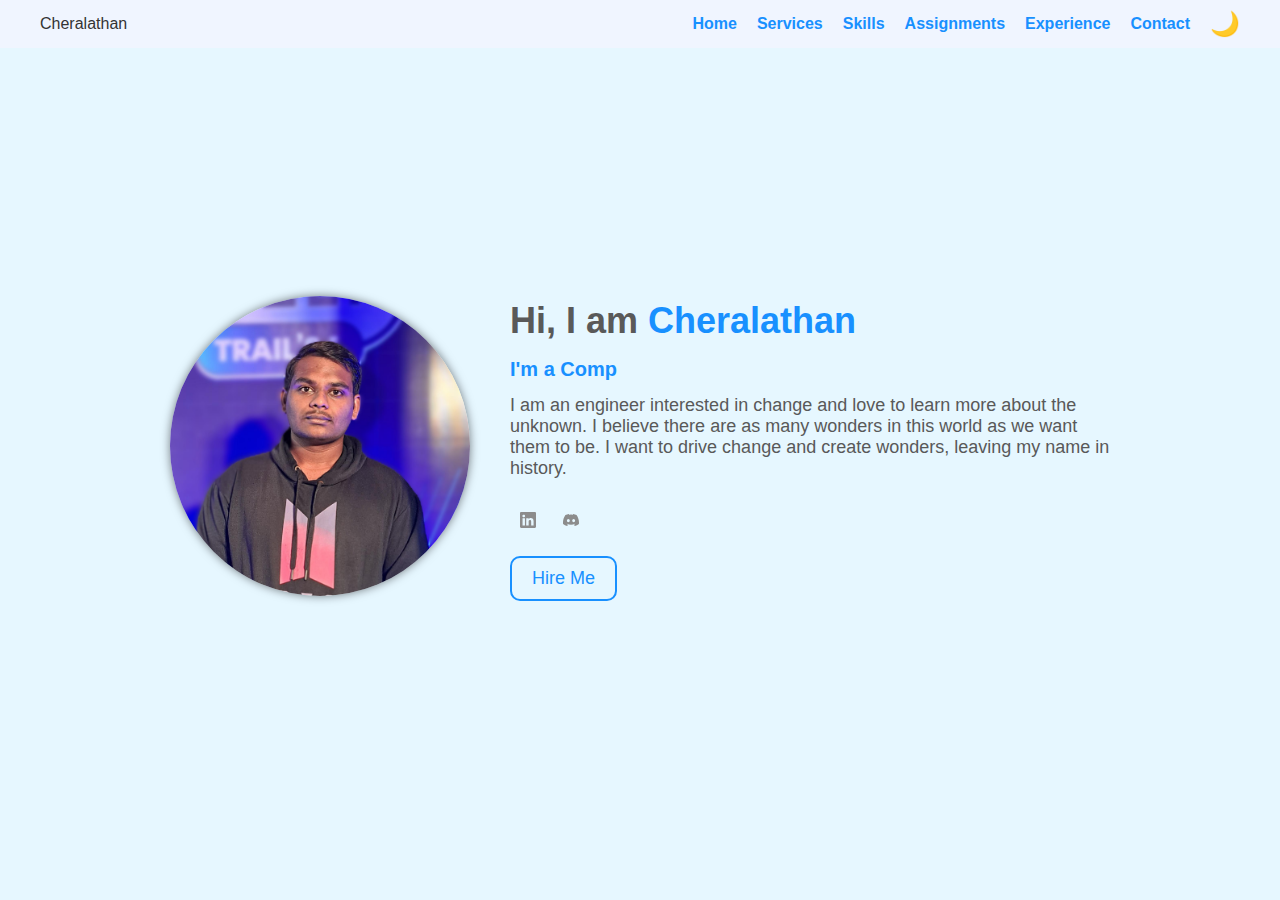
==== index.html @ 23947e1f "Initial commit" ====
<!DOCTYPE html>
<html lang="en">

<head>
    <meta charset="UTF-8">
    <meta name="viewport" content="width=device-width, initial-scale=1.0">
    <link rel="preload" href="https://fonts.googleapis.com/css2?family=Roboto:wght@400;700&display=swap" as="style">
    <link rel="stylesheet" href="./assets/css/styles.css">
    <link rel="stylesheet" href="./assets/css/theme.css">
    <link rel="stylesheet" href="./assets/css/responsive.css">
    <link href="https://cdnjs.cloudflare.com/ajax/libs/font-awesome/6.0.0/css/all.min.css" as="icons">
    <script defer src="./assets/js/script.js"></script>
    <script defer src="./assets/js/navigation.js"></script>
    <script defer src="./assets/js/form-validation.js"></script>
    <title>Portfolio</title>
</head>

<body>
    <header>
        <div class="name">Cheralathan</div>
        <nav>
            <ul>
                <li><a href="#home">Home</a></li>
                <li><a href="#services">Services</a></li>
                <li><a href="#skills">Skills</a></li>
                <li><a href="./assignments.html">Assignments</a></li>
                <li><a href="#experience">Experience</a></li>
                <li><a href="#contact">Contact</a></li>
            </ul>
        </nav>
        <div class="menu-toggle">☰</div>
        <button id="dark-mode-toggle">🌙</button>
    </header>
    <div class="container">
        <section id="home">
            <div id="main">
                <div class="left">
                    <img src="./assets/images/my-photo.jpg" alt="my-photo">
                </div>
                <div class="right">
                    <h1>Hi, I am <span>Cheralathan</span></h1>
                    <h3><span id="typing"></span></h3>
                    <p>I am an engineer interested in change and love to learn more about the unknown. I believe there are as many wonders in this world as we want them to be. I want to drive change and create wonders, leaving my name in history.</p>
                    <div class="social-icons">
                        <a href="https://www.linkedin.com/in/cheralathan-e" target="_blank" rel="noopener noreferrer">
                            <svg xmlns="http://www.w3.org/2000/svg" width="16" height="16" fill="currentColor" class="bi bi-linkedin" viewBox="0 0 16 16">
                                <path d="M0 1.146C0 .513.526 0 1.175 0h13.65C15.474 0 16 .513 16 1.146v13.708c0 .633-.526 1.146-1.175 1.146H1.175C.526 16 0 15.487 0 14.854zm4.943 12.248V6.169H2.542v7.225zm-1.2-8.212c.837 0 1.358-.554 1.358-1.248-.015-.709-.52-1.248-1.342-1.248S2.4 3.226 2.4 3.934c0 .694.521 1.248 1.327 1.248zm4.908 8.212V9.359c0-.216.016-.432.08-.586.173-.431.568-.878 1.232-.878.869 0 1.216.662 1.216 1.634v3.865h2.401V9.25c0-2.22-1.184-3.252-2.764-3.252-1.274 0-1.845.7-2.165 1.193v.025h-.016l.016-.025V6.169h-2.4c.03.678 0 7.225 0 7.225z"/>
                            </svg>
                        </a>
                        <a href="https://discord.com/users/rebel8654" target="_blank" rel="noopener noreferrer">
                            <svg xmlns="http://www.w3.org/2000/svg" width="16" height="16" fill="currentColor" class="bi bi-discord" viewBox="0 0 16 16">
                                <path d="M13.545 2.907a13.2 13.2 0 0 0-3.257-1.011.05.05 0 0 0-.052.025c-.141.25-.297.577-.406.833a12.2 12.2 0 0 0-3.658 0 8 8 0 0 0-.412-.833.05.05 0 0 0-.052-.025c-1.125.194-2.22.534-3.257 1.011a.04.04 0 0 0-.021.018C.356 6.024-.213 9.047.066 12.032q.003.022.021.037a13.3 13.3 0 0 0 3.995 2.02.05.05 0 0 0 .056-.019q.463-.63.818-1.329a.05.05 0 0 0-.01-.059l-.018-.011a9 9 0 0 1-1.248-.595.05.05 0 0 1-.02-.066l.015-.019q.127-.095.248-.195a.05.05 0 0 1 .051-.007c2.619 1.196 5.454 1.196 8.041 0a.05.05 0 0 1 .053.007q.121.1.248.195a.05.05 0 0 1-.004.085 8 8 0 0 1-1.249.594.05.05 0 0 0-.03.03.05.05 0 0 0 .003.041c.24.465.515.909.817 1.329a.05.05 0 0 0 .056.019 13.2 13.2 0 0 0 4.001-2.02.05.05 0 0 0 .021-.037c.334-3.451-.559-6.449-2.366-9.106a.03.03 0 0 0-.02-.019m-8.198 7.307c-.789 0-1.438-.724-1.438-1.612s.637-1.613 1.438-1.613c.807 0 1.45.73 1.438 1.613 0 .888-.637 1.612-1.438 1.612m5.316 0c-.788 0-1.438-.724-1.438-1.612s.637-1.613 1.438-1.613c.807 0 1.451.73 1.438 1.613 0 .888-.631 1.612-1.438 1.612"/>
                            </svg>
                        </a>
                    </div>
                    <button class="hire-me">Hire Me</button>
                </div>
            </div>
        </section>

        <section id="services"></section>
        <section id="skills"></section>
        <section id="experience"></section>

        <section id="contact">
            <div class="contact-container">
                <h2>Contact Me</h2>
                <form class="contact-form" action="https://formspree.io/f/mbldnejy" method="POST">
                    <div class="input-group">
                        <input type="text" placeholder="Your Name" required>
                    </div>
                    <div class="input-group">
                        <input type="email" placeholder="Your Email" required>
                    </div>
                    <div class="input-group">
                        <textarea placeholder="Your Message" required></textarea>
                    </div>
                    <button id="contact-btn" type="submit">Send Message</button>
                </form>
            </div>
        </section>
    </div>

</body>

</html>
---- assets/css/styles.css ----
/* style.css - General Layout and Structure */

/* General Styles */
* {
    margin: 0;
    padding: 0;
    box-sizing: border-box;
    font-family: 'Roboto', sans-serif;
}

body {
    justify-content: center;
    margin: auto;
    transition: background 0.3s, color 0.3s;
}

html,
body {
    margin: 0;
    padding: 0;
    height: 100vh;
    overflow: hidden;
}

/* Header */
header {
    display: flex;
    justify-content: space-between;
    align-items: center;
    padding: 10px 40px;
    position: fixed;
    width: 100%;
    top: 0;
    left: 0;
    z-index: 1000;
}

/* Sections */
.container {
    height: 100vh;
    overflow-y: scroll;
    scroll-snap-type: y mandatory;
    scroll-behavior: smooth;
}

section {
    height: 100vh;
    display: flex;
    align-items: center;
    justify-content: center;
    font-size: 2rem;
    scroll-snap-align: start;
}

/* Navigation */
nav {
    flex: 1;
    display: flex;
    justify-content: flex-end;
}

nav ul {
    list-style: none;
    display: flex;
    gap: 20px;
    margin: 0;
    padding: 0;
}

nav ul li a {
    text-decoration: none;
    font-weight: bold;
}

.drop-down {
    position: relative;
}

.dropdown-menu {
    display: none;
    position: absolute;
    background: #444;
    min-width: 150px;
    top: 100%;
    left: 0;
}

.dropdown-menu a {
    display: block;
    width: 100%; /* Make the link fill the entire row */
    padding: 10px;
    text-decoration: none;
    color: inherit;
}

.dropdown:hover .dropdown-menu {
    display: block;
}

/* Mobile Menu */
.menu-toggle {
    font-size: 2em;
    cursor: pointer;
    display: none;
}

/* Dark Mode Toggle */
#dark-mode-toggle {
margin-left: 20px;
font-size: 1.5em;
background: none;
border: none;
cursor: pointer;
}

/* Container */
#main {
margin: auto;
display: flex;
align-items: center;
justify-content: center;
padding: 80px 20px;
}

/* Left Section */
.left img {
    width: 300px;
    height: 300px;
    border-radius: 50%;
    object-fit: cover;
    box-shadow: 0 0 10px rgba(0, 0, 0, 0.5);
}

/* Right Section */
.right {
    margin-left: 40px;
    max-width: 600px;
}

.right h1 {
    font-size: 36px;
    margin: 0;
}

#typing {
font-weight: bold;
font-size: 20px;
}

.right p {
    font-size: 18px;
    margin: 10px 0;
}

/* Social Icons */
.social-icons {
    margin-top: 20px;
}

.social-icons a {
    margin: 0 10px;
    font-size: 24px;
    text-decoration: none;
}

/* Hire Me Button */
.hire-me {
    margin-top: 20px;
    padding: 10px 20px;
    border: 2px solid;
    border-radius: 10px;
    font-size: 18px;
    cursor: pointer;
    display: inline-block;
}

/* Assignments Grid */
#assignments {
display: grid;
grid-template-columns: repeat(4, 1fr);
grid-template-rows: repeat(2, 1fr);
gap: 20px;
padding: 40px;
width: 100vw;
height: 100vh;
margin: 0;
align-items: center;
justify-content: center;
}

.assignment {
    background: white;
    padding: 40px;
    text-align: center;
    font-size: 24px;
    font-weight: bold;
    border-radius: 16px;
    box-shadow: 0px 6px 15px rgba(0, 0, 0, 0.2);
    transition: transform 0.3s ease, box-shadow 0.3s ease;
    cursor: pointer;
    display: flex;
    justify-content: center;
    align-items: center;
    min-height: 200px;
}

.assignment:hover {
    transform: translateY(-10px);
    box-shadow: 0px 8px 20px rgba(0, 0, 0, 0.3);
}

/* Contact Form Container */
.contact-container {
    background: #ffffff;
    padding: 30px;
    border-radius: 12px;
    box-shadow: 0px 10px 30px rgba(0, 0, 0, 0.1);
    max-width: 400px;
    width: 100%;
    text-align: center;
}

.contact-container h2 {
    margin-bottom: 15px;
    font-size: 24px;
    color: #333;
}

/* Form Styling */
.contact-form {
    display: flex;
    flex-direction: column;
    gap: 15px;
}

.input-group {
    position: relative;
}

.input-group input,
.input-group textarea {
    width: 100%;
    padding: 12px;
    border: 2px solid #ddd;
    border-radius: 8px;
    outline: none;
    font-size: 16px;
    transition: 0.3s;
}

.input-group textarea {
    resize: none;
    height: 100px;
}

/* Submit Button */
#contact-btn {
border: none;
padding: 12px;
border-radius: 8px;
font-size: 18px;
cursor: pointer;
transition: 0.3s;
}

/* Assignment Content (assignments.html) */
.assignment-content {
    text-align: center;
    padding: 20px;
}

.assignment-content h2 {
    font-size: 2em;
    margin-bottom: 10px;
}

.assignment-content p {
    font-size: 1.1em;
    line-height: 1.6;
}

/* Assignments Grid (assignments.html) */
#subject-grid-wrapper {
height: 100vh;
display: flex;
align-items: center;
justify-content: center;
}

#subject-grid {
display: grid;
grid-template-columns: repeat(4, 1fr);
grid-template-rows: repeat(2, 1fr);
gap: 20px;
padding: 20px;
width: 100%;
max-width: 1200px;
margin: 20px auto;
max-height: 80vh;
}

.subject {
    background: white;
    padding: 20px;
    text-align: center;
    font-size: 1.5em;
    font-weight: bold;
    border-radius: 8px;
    box-shadow: 0px 4px 10px rgba(0, 0, 0, 0.1);
    transition: transform 0.3s ease, box-shadow 0.3s ease;
    cursor: pointer;
}

#subject-grid-wrapper {
height: 100vh;
display: flex;
align-items: center;
justify-content: center;
padding: 20px; /* Add padding for smaller screens */
box-sizing: border-box; /* Include padding in height calculation */
}

#subject-grid {
display: grid;
grid-template-columns: repeat(4, 1fr);
grid-template-rows: repeat(2, 1fr);
gap: 20px;
width: 100%;
max-width: 1200px;
max-height: 80vh;
box-sizing: border-box; /* Include padding in width calculation */
}

.subject:hover {
    transform: translateY(-5px);
    box-shadow: 0px 6px 15px rgba(0, 0, 0, 0.2);
}

.subject-link {
    text-decoration: none; /* Remove underline from links */
    color: inherit; /* Inherit text color from parent */
}

/* Assignments container */
.assignments-container {
    height: 100vh;
    overflow-y: scroll;
    scroll-snap-type: y mandatory;
    scroll-behavior: smooth;
}

/* section styles for assignments.html */
.assignments-container section {
    height: 100vh;
    display: flex;
    align-items: center;
    justify-content: center;
    font-size: 2rem;
    scroll-snap-align: start;
}
---- assets/css/theme.css ----
/* theme.css - Modern and Elegant Blue Theme (Light and Dark) */

/* 🚀 Prevent Flash Before Theme Loads */
html {
    visibility: hidden;
    opacity: 0;
    transition: none;
}

/* ✅ Reveal Content After Theme is Applied */
html.loaded {
    visibility: visible;
    opacity: 1;
    transition: opacity 0.3s ease-in-out;
}

/* 🎨 Light Mode (Modern Elegant Blue) */
body {
    background: #e6f7ff;
    color: #333;
}

header {
    background-color: #f0f5ff;
}

nav ul li a {
    color: #1890ff;
}

nav ul li a:hover {
    color: #096dd9;
}

.right h1 {
    color: #595959;
}

.right h1 span, #typing {
    color: #1890ff;
}

.right p {
    color: #595959;
}

.social-icons a {
    color: #8c8c8c;
}

.social-icons a:hover {
    color: #1890ff;
}

.hire-me {
    background-color: transparent;
    color: #1890ff;
    border: 2px solid #1890ff;
}

.hire-me:hover {
    background-color: #096dd9; /* Darker blue background on hover */
    color: white;
    border-color: #096dd9; /* Darker border on hover */
}

#contact-btn {
background: #1890ff;
color: white;
}

#contact-btn:hover {
background: #096dd9;
}

/* 🌙 Dark Mode (Modern Elegant Blue) */
body.dark-mode {
    background: #191928;
    color: #d9e3ea;
}

/* 🔹 Dark Mode Header & Navigation */
body.dark-mode header {
    background: #141421;
    color: #d9e3ea;
}

body.dark-mode nav ul li a {
    color: #40a9ff;
}

body.dark-mode nav ul li a:hover {
    color: #1d39c4;
}

body.dark-mode .dropdown-menu {
    background: #1f1f33; /* Dark background for dropdown */
}

body.dark-mode .hire-me:hover {
    background-color: #1d39c4; /* Darker blue background on hover */
    color: white;
    border-color: #1d39c4; /* Darker border on hover */
}

/* 🎨 Dark Mode Buttons */
body.dark-mode .button,
body.dark-mode #contact-btn {
    background: #40a9ff;
    color: #141421;
}

body.dark-mode .button:hover,
body.dark-mode #contact-btn:hover {
    background: #1d39c4;
}

/* 📌 Dark Mode Assignments */
body.dark-mode .assignment {
    background: #141421;
    color: #a3b7c2;
    box-shadow: 0px 4px 10px rgba(64, 169, 255, 0.1);
}

body.dark-mode .assignment:hover {
    background: #1f1f33;
    box-shadow: 0px 6px 15px rgba(64, 169, 255, 0.2);
}

/* 📝 Dark Mode Contact Form */
body.dark-mode .contact-container {
    background: #141421;
    color: #d9e3ea;
    box-shadow: 0px 10px 30px rgba(64, 169, 255, 0.1);
}

body.dark-mode .input-group input,
body.dark-mode .input-group textarea {
    background: #1f1f33;
    color: #d9e3ea;
    border: 2px solid #404059;
}

body.dark-mode .input-group input:focus,
body.dark-mode .input-group textarea:focus {
    border-color: #40a9ff;
    box-shadow: 0px 4px 10px rgba(64, 169, 255, 0.2);
}

/* Dark mode assignment content */
body.dark-mode .assignment-content {
    color: #d9e3ea;
}

/* Dark mode contact form place holder text color */
body.dark-mode .input-group input::placeholder,
body.dark-mode .input-group textarea::placeholder{
    color: #a3b7c2;
}

/* Dark mode Subject Grid */
body.dark-mode .subject {
    background-color: #1f1f33;
    color: #d9e3ea;
    box-shadow: 0px 4px 10px rgba(64, 169, 255, 0.2);
}

body.dark-mode .subject:hover {
    background-color: #141421;
    box-shadow: 0px 6px 15px rgba(64, 169, 255, 0.3);
}

/* Assignments Page Sections */
.assignments-container section {
    background-color: inherit; /* Inherit background from body */
}

/* Dark Mode Assignments Page Sections */
body.dark-mode .assignments-container section {
    background-color: inherit; /* Inherit background from body */
}
---- assets/css/responsive.css ----
/* responsive.css - Media Queries for Responsiveness */

@media (max-width: 768px) {
    nav ul {
        display: none;
        flex-direction: column;
        position: absolute;
        top: 60px;
        right: 0;
        width: 100%;
        background-color: #f0f5ff; /* Updated mobile menu background */
        text-align: right;
        padding: 10px 20px;
    }

    nav ul.active {
        display: flex;
    }

    .menu-toggle {
        display: block;
    }

    #main {
    flex-direction: column; /* Stack left and right sections vertically */
    align-items: center; /* Center items */
    }

    .right {
        margin-left: 0; /* Remove left margin */
        margin-top: 20px; /* Add space between photo and content */
    }

    #assignments {
    grid-template-columns: repeat(2, 1fr);
    grid-template-rows: auto;
    gap: 15px;
    padding: 20px;
    height: auto;
    }

    /* Adjust assignments.html layout for smaller screens */
    .container {
        height: auto; /* Allow container to grow with content */
        overflow-y: auto; /* Enable scrolling if content overflows */
    }

    section {
        height: auto; /* Allow sections to grow with content */
        padding: 20px; /* Add padding for better spacing */
        flex-direction: column; /* Stack content vertically */
        align-items: stretch; /* Stretch content to fill width */
    }

    .assignment-content {
        text-align: left; /* Align text left on smaller screens */
    }

    #subject-grid {
    grid-template-columns: repeat(2, 1fr);
    }
}

@media (max-width: 480px) {
    #assignments {
    grid-template-columns: repeat(1, 1fr);
    height: auto;
    }

    #subject-grid {
    grid-template-columns: 1fr;
    }
}
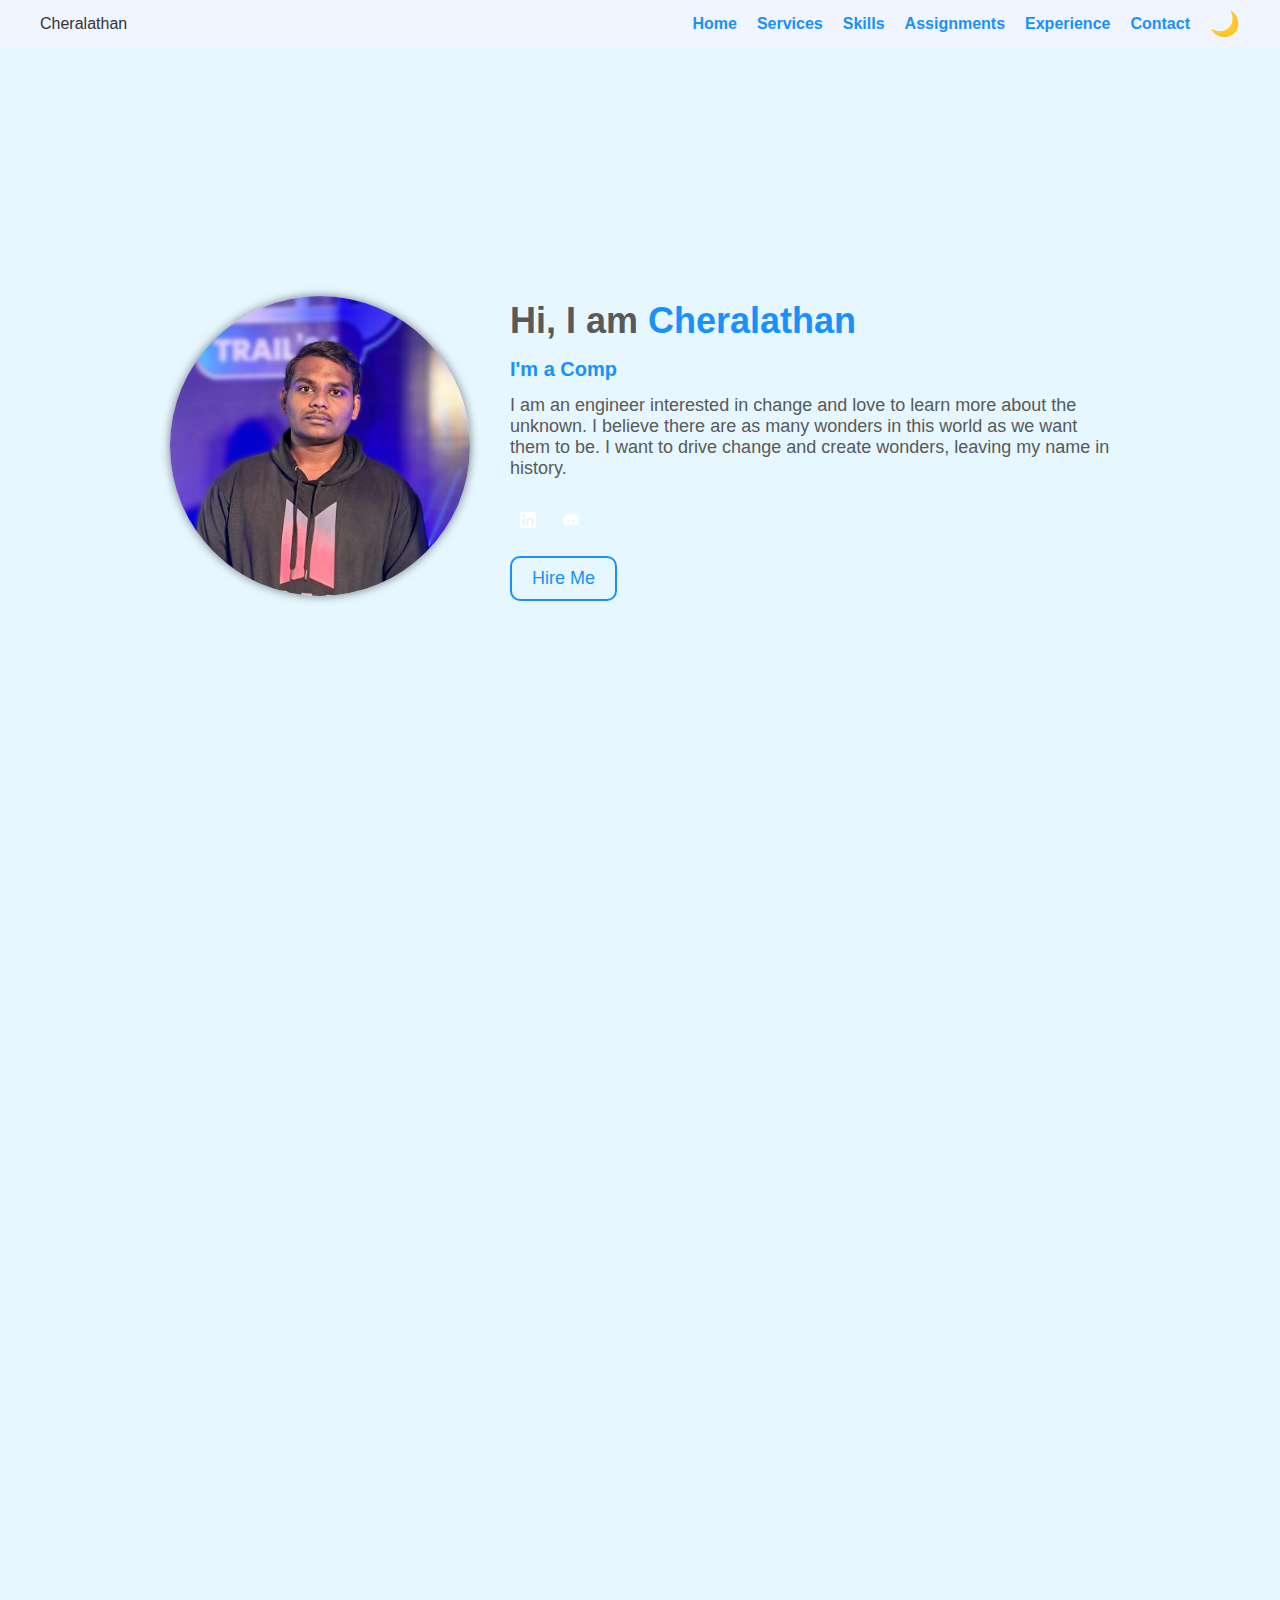
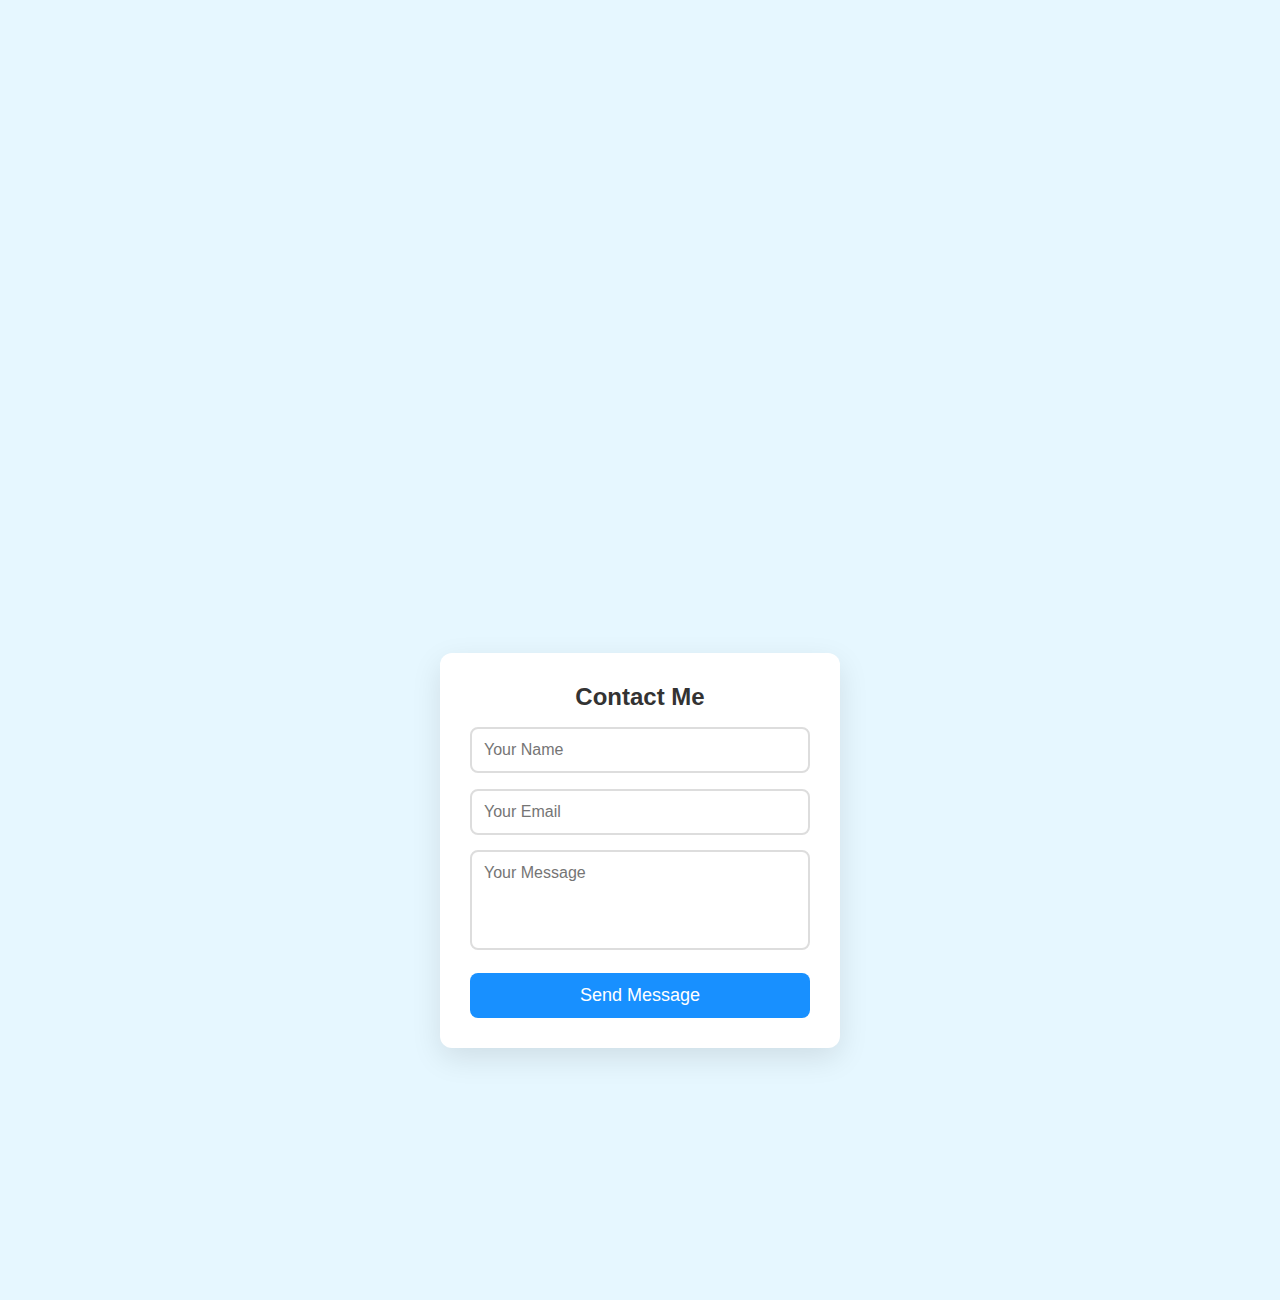
==== commit 2074d9f4: "minor fix - bact to top button" ====
--- a/index.html
+++ b/index.html
@@ -31,56 +31,79 @@
         <div class="menu-toggle">☰</div>
         <button id="dark-mode-toggle">🌙</button>
     </header>
-    <div class="container">
-        <section id="home">
-            <div id="main">
-                <div class="left">
-                    <img src="./assets/images/my-photo.jpg" alt="my-photo">
+
+    <div class="container assignments-container">
+        <a id="top"></a> <!-- prevents autoscroll to first fragment identifier -->
+        <div class="container">
+            <section id="home">
+                <div id="main">
+                    <div class="left">
+                        <img src="./assets/images/my-photo.jpg" alt="my-photo">
+                    </div>
+                    <div class="right">
+                        <h1>Hi, I am <span>Cheralathan</span></h1>
+                        <h3><span id="typing"></span></h3>
+                        <p>I am an engineer interested in change and love to learn more about the unknown. I believe
+                            there are as many wonders in this world as we want them to be. I want to drive change and
+                            create wonders, leaving my name in history.</p>
+                        <div class="social-icons">
+                            <a href="https://www.linkedin.com/in/cheralathan-e" target="_blank"
+                                rel="noopener noreferrer">
+                                <svg xmlns="http://www.w3.org/2000/svg" width="16" height="16" fill="currentColor"
+                                    class="bi bi-linkedin" viewBox="0 0 16 16">
+                                    <path
+                                        d="M0 1.146C0 .513.526 0 1.175 0h13.65C15.474 0 16 .513 16 1.146v13.708c0 .633-.526 1.146-1.175 1.146H1.175C.526 16 0 15.487 0 14.854zm4.943 12.248V6.169H2.542v7.225zm-1.2-8.212c.837 0 1.358-.554 1.358-1.248-.015-.709-.52-1.248-1.342-1.248S2.4 3.226 2.4 3.934c0 .694.521 1.248 1.327 1.248zm4.908 8.212V9.359c0-.216.016-.432.08-.586.173-.431.568-.878 1.232-.878.869 0 1.216.662 1.216 1.634v3.865h2.401V9.25c0-2.22-1.184-3.252-2.764-3.252-1.274 0-1.845.7-2.165 1.193v.025h-.016l.016-.025V6.169h-2.4c.03.678 0 7.225 0 7.225z" />
+                                </svg>
+                            </a>
+                            <a href="https://discord.com/users/rebel8654" target="_blank" rel="noopener noreferrer">
+                                <svg xmlns="http://www.w3.org/2000/svg" width="16" height="16" fill="currentColor"
+                                    class="bi bi-discord" viewBox="0 0 16 16">
+                                    <path
+                                        d="M13.545 2.907a13.2 13.2 0 0 0-3.257-1.011.05.05 0 0 0-.052.025c-.141.25-.297.577-.406.833a12.2 12.2 0 0 0-3.658 0 8 8 0 0 0-.412-.833.05.05 0 0 0-.052-.025c-1.125.194-2.22.534-3.257 1.011a.04.04 0 0 0-.021.018C.356 6.024-.213 9.047.066 12.032q.003.022.021.037a13.3 13.3 0 0 0 3.995 2.02.05.05 0 0 0 .056-.019q.463-.63.818-1.329a.05.05 0 0 0-.01-.059l-.018-.011a9 9 0 0 1-1.248-.595.05.05 0 0 1-.02-.066l.015-.019q.127-.095.248-.195a.05.05 0 0 1 .051-.007c2.619 1.196 5.454 1.196 8.041 0a.05.05 0 0 1 .053.007q.121.1.248.195a.05.05 0 0 1-.004.085 8 8 0 0 1-1.249.594.05.05 0 0 0-.03.03.05.05 0 0 0 .003.041c.24.465.515.909.817 1.329a.05.05 0 0 0 .056.019 13.2 13.2 0 0 0 4.001-2.02.05.05 0 0 0 .021-.037c.334-3.451-.559-6.449-2.366-9.106a.03.03 0 0 0-.02-.019m-8.198 7.307c-.789 0-1.438-.724-1.438-1.612s.637-1.613 1.438-1.613c.807 0 1.45.73 1.438 1.613 0 .888-.637 1.612-1.438 1.612m5.316 0c-.788 0-1.438-.724-1.438-1.612s.637-1.613 1.438-1.613c.807 0 1.451.73 1.438 1.613 0 .888-.631 1.612-1.438 1.612" />
+                                </svg>
+                            </a>
+                        </div>
+                        <button class="hire-me">Hire Me</button>
+                    </div>
                 </div>
-                <div class="right">
-                    <h1>Hi, I am <span>Cheralathan</span></h1>
-                    <h3><span id="typing"></span></h3>
-                    <p>I am an engineer interested in change and love to learn more about the unknown. I believe there are as many wonders in this world as we want them to be. I want to drive change and create wonders, leaving my name in history.</p>
-                    <div class="social-icons">
-                        <a href="https://www.linkedin.com/in/cheralathan-e" target="_blank" rel="noopener noreferrer">
-                            <svg xmlns="http://www.w3.org/2000/svg" width="16" height="16" fill="currentColor" class="bi bi-linkedin" viewBox="0 0 16 16">
-                                <path d="M0 1.146C0 .513.526 0 1.175 0h13.65C15.474 0 16 .513 16 1.146v13.708c0 .633-.526 1.146-1.175 1.146H1.175C.526 16 0 15.487 0 14.854zm4.943 12.248V6.169H2.542v7.225zm-1.2-8.212c.837 0 1.358-.554 1.358-1.248-.015-.709-.52-1.248-1.342-1.248S2.4 3.226 2.4 3.934c0 .694.521 1.248 1.327 1.248zm4.908 8.212V9.359c0-.216.016-.432.08-.586.173-.431.568-.878 1.232-.878.869 0 1.216.662 1.216 1.634v3.865h2.401V9.25c0-2.22-1.184-3.252-2.764-3.252-1.274 0-1.845.7-2.165 1.193v.025h-.016l.016-.025V6.169h-2.4c.03.678 0 7.225 0 7.225z"/>
-                            </svg>
-                        </a>
-                        <a href="https://discord.com/users/rebel8654" target="_blank" rel="noopener noreferrer">
-                            <svg xmlns="http://www.w3.org/2000/svg" width="16" height="16" fill="currentColor" class="bi bi-discord" viewBox="0 0 16 16">
-                                <path d="M13.545 2.907a13.2 13.2 0 0 0-3.257-1.011.05.05 0 0 0-.052.025c-.141.25-.297.577-.406.833a12.2 12.2 0 0 0-3.658 0 8 8 0 0 0-.412-.833.05.05 0 0 0-.052-.025c-1.125.194-2.22.534-3.257 1.011a.04.04 0 0 0-.021.018C.356 6.024-.213 9.047.066 12.032q.003.022.021.037a13.3 13.3 0 0 0 3.995 2.02.05.05 0 0 0 .056-.019q.463-.63.818-1.329a.05.05 0 0 0-.01-.059l-.018-.011a9 9 0 0 1-1.248-.595.05.05 0 0 1-.02-.066l.015-.019q.127-.095.248-.195a.05.05 0 0 1 .051-.007c2.619 1.196 5.454 1.196 8.041 0a.05.05 0 0 1 .053.007q.121.1.248.195a.05.05 0 0 1-.004.085 8 8 0 0 1-1.249.594.05.05 0 0 0-.03.03.05.05 0 0 0 .003.041c.24.465.515.909.817 1.329a.05.05 0 0 0 .056.019 13.2 13.2 0 0 0 4.001-2.02.05.05 0 0 0 .021-.037c.334-3.451-.559-6.449-2.366-9.106a.03.03 0 0 0-.02-.019m-8.198 7.307c-.789 0-1.438-.724-1.438-1.612s.637-1.613 1.438-1.613c.807 0 1.45.73 1.438 1.613 0 .888-.637 1.612-1.438 1.612m5.316 0c-.788 0-1.438-.724-1.438-1.612s.637-1.613 1.438-1.613c.807 0 1.451.73 1.438 1.613 0 .888-.631 1.612-1.438 1.612"/>
-                            </svg>
-                        </a>
-                    </div>
-                    <button class="hire-me">Hire Me</button>
+            </section>
+
+            <section id="services"></section>
+            <section id="skills"></section>
+            <section id="experience"></section>
+
+            <section id="contact">
+                <div class="contact-container">
+                    <h2>Contact Me</h2>
+                    <form class="contact-form" action="https://formspree.io/f/mbldnejy" method="POST">
+                        <div class="input-group">
+                            <input type="text" placeholder="Your Name" required>
+                        </div>
+                        <div class="input-group">
+                            <input type="email" placeholder="Your Email" required>
+                        </div>
+                        <div class="input-group">
+                            <textarea placeholder="Your Message" required></textarea>
+                        </div>
+                        <button id="contact-btn" type="submit">Send Message</button>
+                    </form>
                 </div>
-            </div>
-        </section>
+            </section>
+        </div>
+    </div>
 
-        <section id="services"></section>
-        <section id="skills"></section>
-        <section id="experience"></section>
-
-        <section id="contact">
-            <div class="contact-container">
-                <h2>Contact Me</h2>
-                <form class="contact-form" action="https://formspree.io/f/mbldnejy" method="POST">
-                    <div class="input-group">
-                        <input type="text" placeholder="Your Name" required>
-                    </div>
-                    <div class="input-group">
-                        <input type="email" placeholder="Your Email" required>
-                    </div>
-                    <div class="input-group">
-                        <textarea placeholder="Your Message" required></textarea>
-                    </div>
-                    <button id="contact-btn" type="submit">Send Message</button>
-                </form>
-            </div>
-        </section>
-    </div>
+    <button id="backToTopButton">
+        <svg xmlns="http://www.w3.org/2000/svg" height="1em" viewBox="0 0 512 512">
+            <style>
+                svg {
+                    fill: #ffffff
+                }
+            </style>
+            <path
+                d="M233.4 105.4c12.5-12.5 32.8-12.5 45.3 0l192 192c12.5 12.5 12.5 32.8 0 45.3s-32.8 12.5-45.3 0L256 173.3 86.6 342.6c-12.5 12.5-32.8 12.5-45.3 0s-12.5-32.8 0-45.3l192-192z" />
+        </svg>
+    </button>
 
 </body>
 
-</html>
+</html>--- a/assets/css/styles.css
+++ b/assets/css/styles.css
@@ -19,7 +19,6 @@
     margin: 0;
     padding: 0;
     height: 100vh;
-    overflow: hidden;
 }
 
 /* Header */
@@ -38,7 +37,7 @@
 /* Sections */
 .container {
     height: 100vh;
-    overflow-y: scroll;
+    /* overflow-y: scroll; */
     scroll-snap-type: y mandatory;
     scroll-behavior: smooth;
 }
@@ -87,7 +86,7 @@
 
 .dropdown-menu a {
     display: block;
-    width: 100%; /* Make the link fill the entire row */
+    width: 100%;
     padding: 10px;
     text-decoration: none;
     color: inherit;
@@ -106,20 +105,20 @@
 
 /* Dark Mode Toggle */
 #dark-mode-toggle {
-margin-left: 20px;
-font-size: 1.5em;
-background: none;
-border: none;
-cursor: pointer;
+    margin-left: 20px;
+    font-size: 1.5em;
+    background: none;
+    border: none;
+    cursor: pointer;
 }
 
 /* Container */
 #main {
-margin: auto;
-display: flex;
-align-items: center;
-justify-content: center;
-padding: 80px 20px;
+    margin: auto;
+    display: flex;
+    align-items: center;
+    justify-content: center;
+    padding: 80px 20px;
 }
 
 /* Left Section */
@@ -143,8 +142,8 @@
 }
 
 #typing {
-font-weight: bold;
-font-size: 20px;
+    font-weight: bold;
+    font-size: 20px;
 }
 
 .right p {
@@ -176,16 +175,16 @@
 
 /* Assignments Grid */
 #assignments {
-display: grid;
-grid-template-columns: repeat(4, 1fr);
-grid-template-rows: repeat(2, 1fr);
-gap: 20px;
-padding: 40px;
-width: 100vw;
-height: 100vh;
-margin: 0;
-align-items: center;
-justify-content: center;
+    display: grid;
+    grid-template-columns: repeat(4, 1fr);
+    grid-template-rows: repeat(2, 1fr);
+    gap: 20px;
+    padding: 40px;
+    width: 100vw;
+    height: 100vh;
+    margin: 0;
+    align-items: center;
+    justify-content: center;
 }
 
 .assignment {
@@ -255,12 +254,12 @@
 
 /* Submit Button */
 #contact-btn {
-border: none;
-padding: 12px;
-border-radius: 8px;
-font-size: 18px;
-cursor: pointer;
-transition: 0.3s;
+    border: none;
+    padding: 12px;
+    border-radius: 8px;
+    font-size: 18px;
+    cursor: pointer;
+    transition: 0.3s;
 }
 
 /* Assignment Content (assignments.html) */
@@ -281,22 +280,10 @@
 
 /* Assignments Grid (assignments.html) */
 #subject-grid-wrapper {
-height: 100vh;
-display: flex;
-align-items: center;
-justify-content: center;
-}
-
-#subject-grid {
-display: grid;
-grid-template-columns: repeat(4, 1fr);
-grid-template-rows: repeat(2, 1fr);
-gap: 20px;
-padding: 20px;
-width: 100%;
-max-width: 1200px;
-margin: 20px auto;
-max-height: 80vh;
+    height: 100vh;
+    display: flex;
+    align-items: center;
+    justify-content: center;
 }
 
 .subject {
@@ -309,26 +296,10 @@
     box-shadow: 0px 4px 10px rgba(0, 0, 0, 0.1);
     transition: transform 0.3s ease, box-shadow 0.3s ease;
     cursor: pointer;
-}
-
-#subject-grid-wrapper {
-height: 100vh;
-display: flex;
-align-items: center;
-justify-content: center;
-padding: 20px; /* Add padding for smaller screens */
-box-sizing: border-box; /* Include padding in height calculation */
-}
-
-#subject-grid {
-display: grid;
-grid-template-columns: repeat(4, 1fr);
-grid-template-rows: repeat(2, 1fr);
-gap: 20px;
-width: 100%;
-max-width: 1200px;
-max-height: 80vh;
-box-sizing: border-box; /* Include padding in width calculation */
+    min-height: 200px;
+    display: flex;
+    align-items: center;
+    justify-content: center;
 }
 
 .subject:hover {
@@ -336,15 +307,36 @@
     box-shadow: 0px 6px 15px rgba(0, 0, 0, 0.2);
 }
 
+#subject-grid-wrapper {
+    height: 100vh;
+    display: flex;
+    align-items: center;
+    justify-content: center;
+    padding: 20px;
+    box-sizing: border-box;
+}
+
+#subject-grid {
+    display: grid;
+    grid-template-columns: repeat(4, 1fr);
+    grid-template-rows: repeat(2, 1fr);
+    gap: 20px;
+    padding: 20px;
+    width: 100%;
+    max-width: 1200px;
+    margin: 20px auto;
+    max-height: 80vh;
+    box-sizing: border-box;
+}
+
 .subject-link {
-    text-decoration: none; /* Remove underline from links */
-    color: inherit; /* Inherit text color from parent */
+    text-decoration: none;
+    color: inherit;
 }
 
 /* Assignments container */
 .assignments-container {
     height: 100vh;
-    overflow-y: scroll;
     scroll-snap-type: y mandatory;
     scroll-behavior: smooth;
 }
@@ -359,3 +351,25 @@
     scroll-snap-align: start;
 }
 
+#backToTopButton {
+    display: none;
+    position: fixed;
+    bottom: 20px;
+    right: 20px;
+    z-index: 999;
+    border: none;
+    outline: none;
+    background-color: #000;
+    color: white;
+    cursor: pointer;
+    padding: 15px;
+    border-radius: 50%;
+    font-size: 18px;
+    opacity: 0.5;
+    transition: opacity 0.3s;
+}
+
+#backToTopButton:hover {
+    opacity: 1;
+}
+
--- a/assets/css/theme.css
+++ b/assets/css/theme.css
@@ -11,7 +11,7 @@
 html.loaded {
     visibility: visible;
     opacity: 1;
-    transition: opacity 0.3s ease-in-out;
+    transition: opacity 0.3 ease-in-out;
 }
 
 /* 🎨 Light Mode (Modern Elegant Blue) */
--- a/assets/css/responsive.css
+++ b/assets/css/responsive.css
@@ -8,9 +8,13 @@
         top: 60px;
         right: 0;
         width: 100%;
-        background-color: #f0f5ff; /* Updated mobile menu background */
+        background-color: #f0f5ff; /* Mobile menu background */
         text-align: right;
         padding: 10px 20px;
+    }
+
+    body.dark-mode nav ul {
+        background-color: #141421; /* Dark mode header background */
     }
 
     nav ul.active {
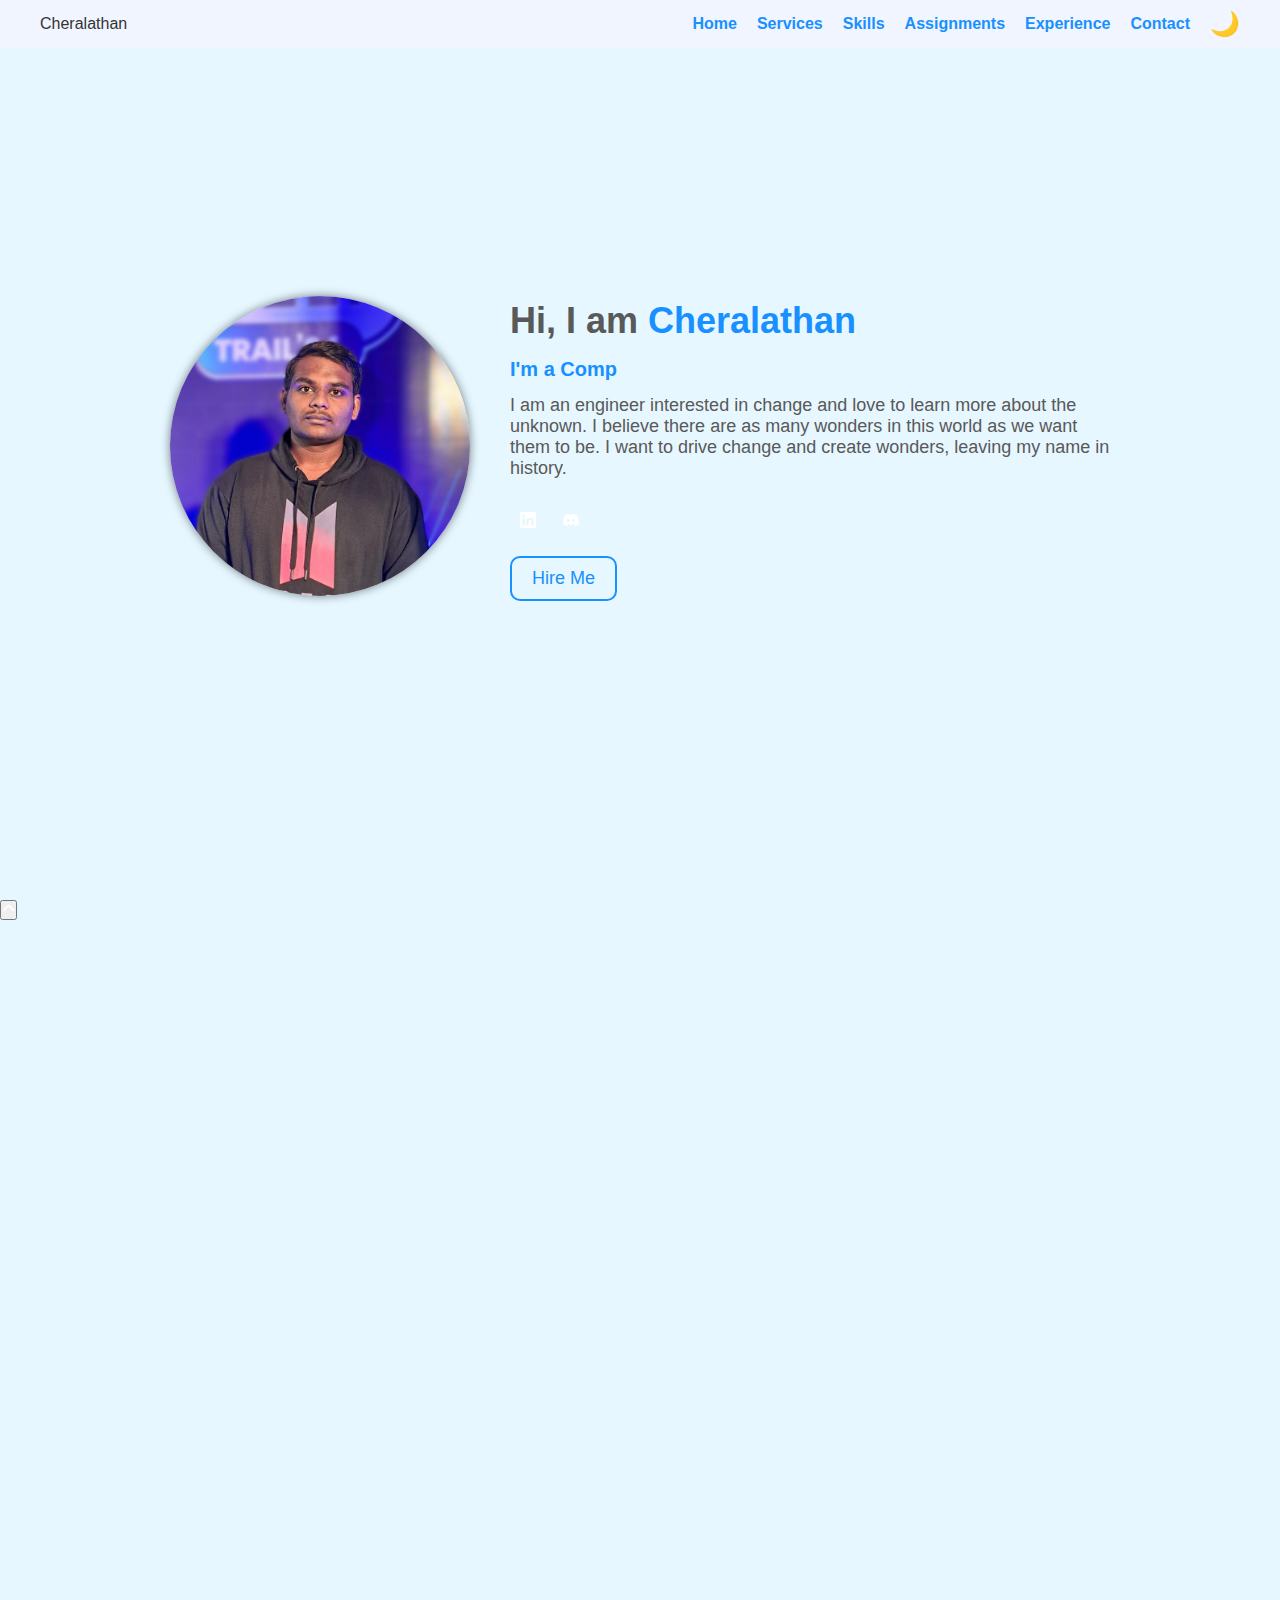
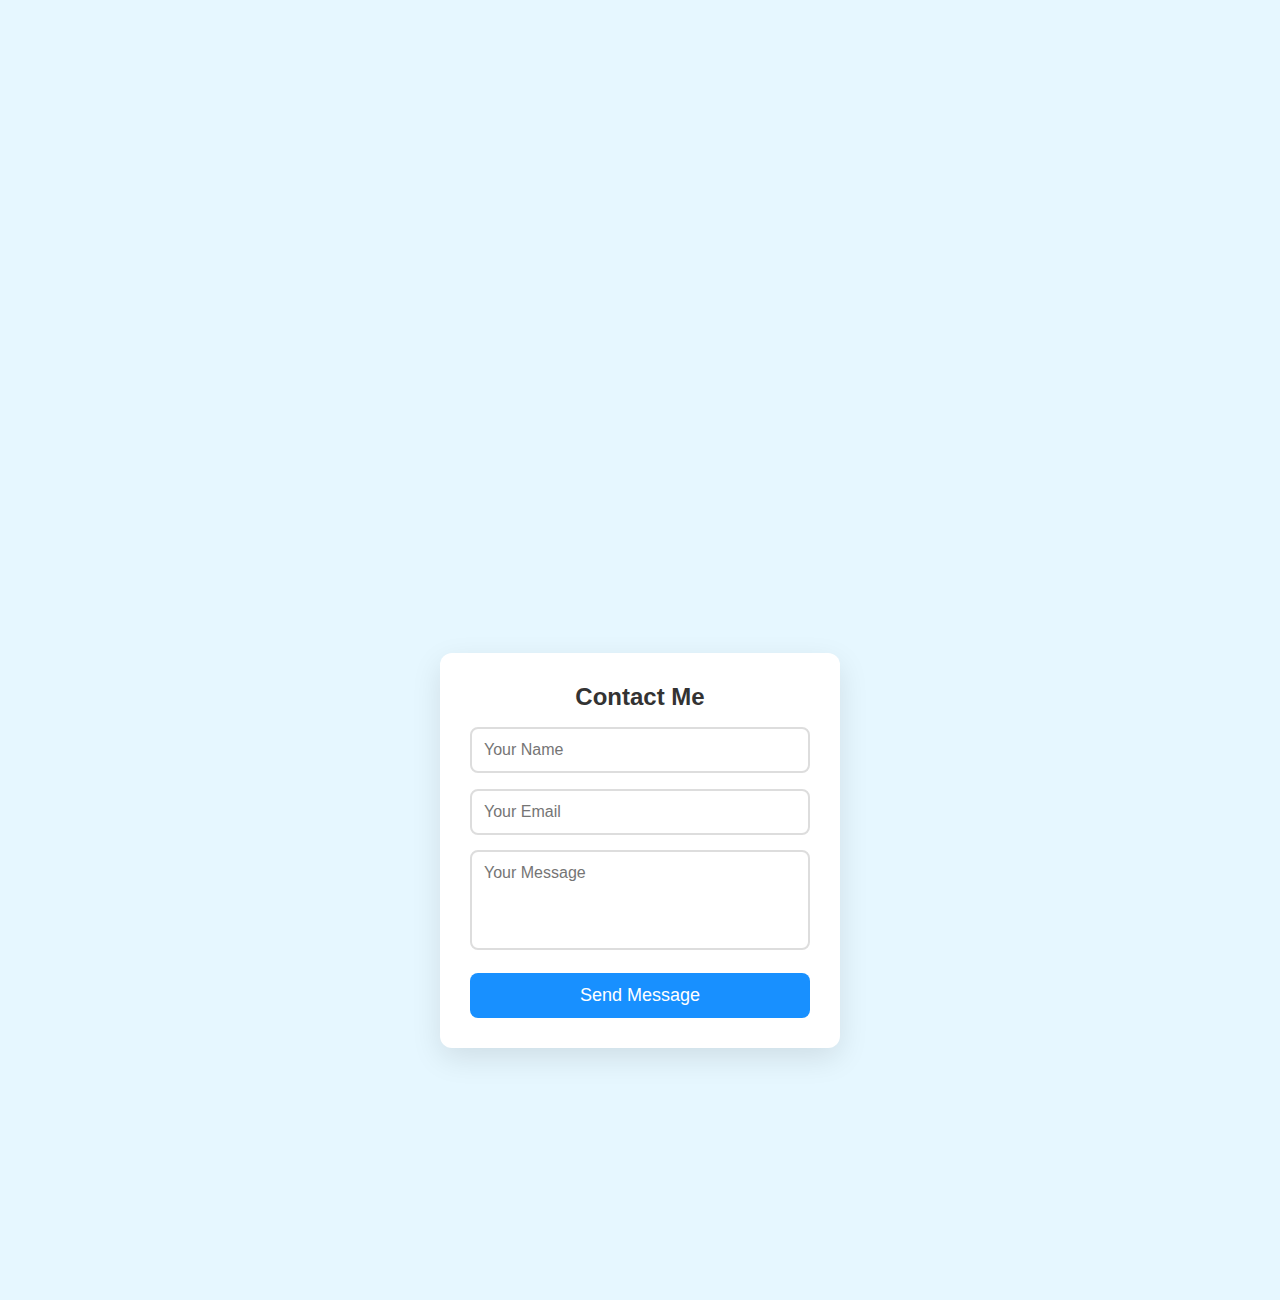
==== commit 0d64ab1a: "very-minor-scroll-fix" ====
--- a/index.html
+++ b/index.html
@@ -92,7 +92,7 @@
         </div>
     </div>
 
-    <button id="backToTopButton">
+    <button id="back-to-top-btn">
         <svg xmlns="http://www.w3.org/2000/svg" height="1em" viewBox="0 0 512 512">
             <style>
                 svg {
--- a/assets/css/styles.css
+++ b/assets/css/styles.css
@@ -37,7 +37,6 @@
 /* Sections */
 .container {
     height: 100vh;
-    /* overflow-y: scroll; */
     scroll-snap-type: y mandatory;
     scroll-behavior: smooth;
 }
@@ -351,7 +350,20 @@
     scroll-snap-align: start;
 }
 
-#backToTopButton {
+/* Updated CSS for auto-aligning iframe grid */
+/* .iframe-grid {
+    display: grid;
+    grid-template-columns: repeat(auto-fit, minmax(800px, 1fr)); /* Flexible columns */
+    grid-template-rows: auto-fit;
+    gap: 20px;
+}
+
+.iframe-grid iframe {   
+    width: auto;
+    height: 440px;
+} */
+
+#back-to-top-btn {
     display: none;
     position: fixed;
     bottom: 20px;
@@ -369,7 +381,7 @@
     transition: opacity 0.3s;
 }
 
-#backToTopButton:hover {
+#back-to-top-btn:hover {
     opacity: 1;
 }
 
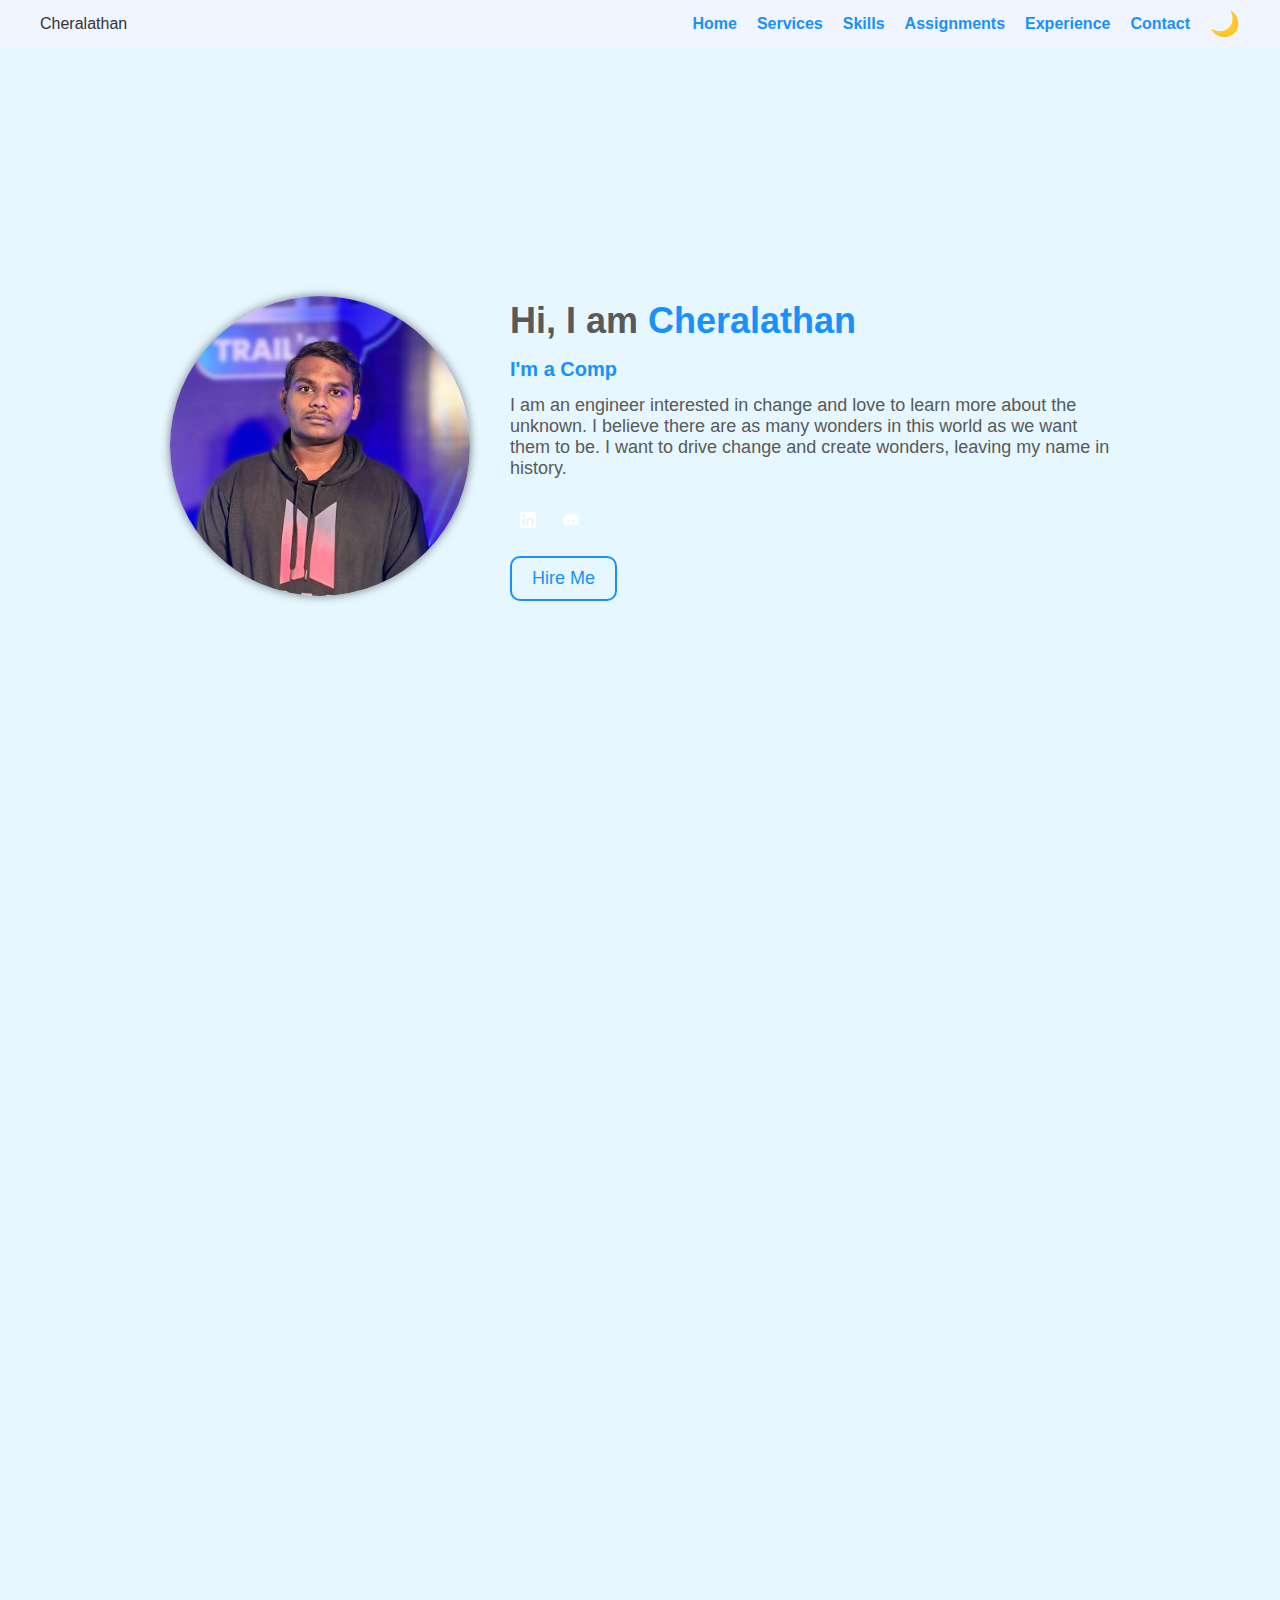
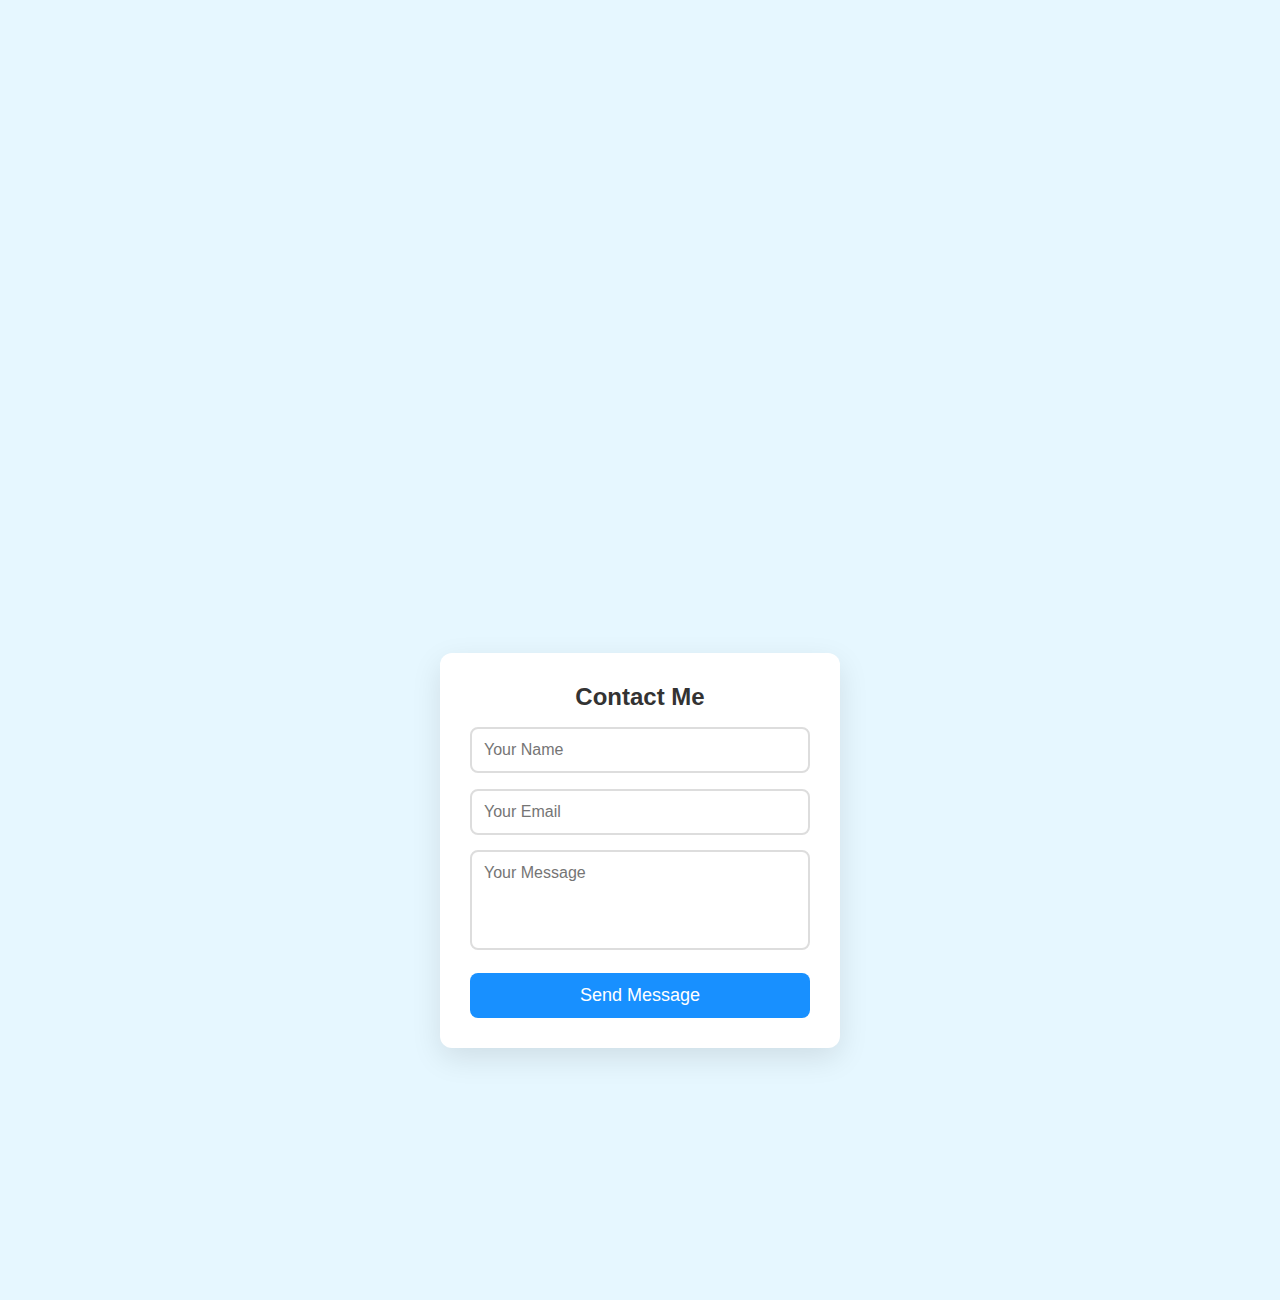
==== commit 6106c623: "minor changes" ====
--- a/index.html
+++ b/index.html
@@ -4,7 +4,7 @@
 <head>
     <meta charset="UTF-8">
     <meta name="viewport" content="width=device-width, initial-scale=1.0">
-    <link rel="preload" href="https://fonts.googleapis.com/css2?family=Roboto:wght@400;700&display=swap" as="style">
+    <link href="https://fonts.googleapis.com/css2?family=Roboto:wght@400;700&display=swap" as="style">
     <link rel="stylesheet" href="./assets/css/styles.css">
     <link rel="stylesheet" href="./assets/css/theme.css">
     <link rel="stylesheet" href="./assets/css/responsive.css">
@@ -77,13 +77,13 @@
                     <h2>Contact Me</h2>
                     <form class="contact-form" action="https://formspree.io/f/mbldnejy" method="POST">
                         <div class="input-group">
-                            <input type="text" placeholder="Your Name" required>
+                            <input id="name" autocomplete="on" type="text" placeholder="Your Name" required>
                         </div>
                         <div class="input-group">
-                            <input type="email" placeholder="Your Email" required>
+                            <input id="email" autocomplete="on" type="email" placeholder="Your Email" required>
                         </div>
                         <div class="input-group">
-                            <textarea placeholder="Your Message" required></textarea>
+                            <textarea id="message" autocomplete="off" placeholder="Your Message" required></textarea>
                         </div>
                         <button id="contact-btn" type="submit">Send Message</button>
                     </form>
--- a/assets/css/styles.css
+++ b/assets/css/styles.css
@@ -351,17 +351,19 @@
 }
 
 /* Updated CSS for auto-aligning iframe grid */
-/* .iframe-grid {
+.iframe-grid {
     display: grid;
-    grid-template-columns: repeat(auto-fit, minmax(800px, 1fr)); /* Flexible columns */
+    grid-template-columns: repeat(auto-fit, minmax(800px, 1fr));
     grid-template-rows: auto-fit;
     gap: 20px;
-}
-
-.iframe-grid iframe {   
+    justify-content: center;
+}
+
+.iframe-grid iframe {
     width: auto;
-    height: 440px;
-} */
+    height: 550px;
+    width: 800px;
+}
 
 #back-to-top-btn {
     display: none;
@@ -384,4 +386,3 @@
 #back-to-top-btn:hover {
     opacity: 1;
 }
-
--- a/assets/css/theme.css
+++ b/assets/css/theme.css
@@ -1,20 +1,18 @@
-/* theme.css - Modern and Elegant Blue Theme (Light and Dark) */
-
-/* 🚀 Prevent Flash Before Theme Loads */
+/*  Prevent Flash Before Theme Loads */
 html {
     visibility: hidden;
     opacity: 0;
     transition: none;
 }
 
-/* ✅ Reveal Content After Theme is Applied */
+/* Reveal Content After Theme is Applied */
 html.loaded {
     visibility: visible;
     opacity: 1;
     transition: opacity 0.3 ease-in-out;
 }
 
-/* 🎨 Light Mode (Modern Elegant Blue) */
+/* Light Mode (Modern Elegant Blue) */
 body {
     background: #e6f7ff;
     color: #333;
@@ -29,7 +27,7 @@
 }
 
 nav ul li a:hover {
-    color: #096dd9;
+    color: #3556fc
 }
 
 .right h1 {
@@ -45,7 +43,7 @@
 }
 
 .social-icons a {
-    color: #8c8c8c;
+    color: #5c5c5c;
 }
 
 .social-icons a:hover {
@@ -59,9 +57,9 @@
 }
 
 .hire-me:hover {
-    background-color: #096dd9; /* Darker blue background on hover */
+    background-color: #096dd9;
     color: white;
-    border-color: #096dd9; /* Darker border on hover */
+    border-color: #096dd9;
 }
 
 #contact-btn {
@@ -73,13 +71,13 @@
 background: #096dd9;
 }
 
-/* 🌙 Dark Mode (Modern Elegant Blue) */
+/* Dark Mode (Modern Elegant Blue) */
 body.dark-mode {
     background: #191928;
     color: #d9e3ea;
 }
 
-/* 🔹 Dark Mode Header & Navigation */
+/* Dark Mode Header & Navigation */
 body.dark-mode header {
     background: #141421;
     color: #d9e3ea;
@@ -94,16 +92,16 @@
 }
 
 body.dark-mode .dropdown-menu {
-    background: #1f1f33; /* Dark background for dropdown */
+    background: #1f1f33;
 }
 
 body.dark-mode .hire-me:hover {
-    background-color: #1d39c4; /* Darker blue background on hover */
+    background-color: #1d39c4;
     color: white;
-    border-color: #1d39c4; /* Darker border on hover */
+    border-color: #1d39c4;
 }
 
-/* 🎨 Dark Mode Buttons */
+/* Dark Mode Buttons */
 body.dark-mode .button,
 body.dark-mode #contact-btn {
     background: #40a9ff;
@@ -115,7 +113,7 @@
     background: #1d39c4;
 }
 
-/* 📌 Dark Mode Assignments */
+/* Dark Mode Assignments */
 body.dark-mode .assignment {
     background: #141421;
     color: #a3b7c2;
@@ -127,7 +125,7 @@
     box-shadow: 0px 6px 15px rgba(64, 169, 255, 0.2);
 }
 
-/* 📝 Dark Mode Contact Form */
+/* Dark Mode Contact Form */
 body.dark-mode .contact-container {
     background: #141421;
     color: #d9e3ea;
@@ -177,5 +175,5 @@
 
 /* Dark Mode Assignments Page Sections */
 body.dark-mode .assignments-container section {
-    background-color: inherit; /* Inherit background from body */
+    background-color: inherit;
 }
--- a/assets/css/responsive.css
+++ b/assets/css/responsive.css
@@ -8,13 +8,13 @@
         top: 60px;
         right: 0;
         width: 100%;
-        background-color: #f0f5ff; /* Mobile menu background */
+        background-color: #f0f5ff;
         text-align: right;
         padding: 10px 20px;
     }
 
     body.dark-mode nav ul {
-        background-color: #141421; /* Dark mode header background */
+        background-color: #141421;
     }
 
     nav ul.active {
@@ -26,52 +26,89 @@
     }
 
     #main {
-    flex-direction: column; /* Stack left and right sections vertically */
-    align-items: center; /* Center items */
+        flex-direction: column;
+        align-items: center;
     }
 
     .right {
-        margin-left: 0; /* Remove left margin */
-        margin-top: 20px; /* Add space between photo and content */
+        margin-left: 0;
+        margin-top: 20px;
     }
 
     #assignments {
-    grid-template-columns: repeat(2, 1fr);
-    grid-template-rows: auto;
-    gap: 15px;
-    padding: 20px;
-    height: auto;
+        grid-template-columns: repeat(2, 1fr);
+        grid-template-rows: auto;
+        gap: 15px;
+        padding: 20px;
+        height: auto;
     }
 
     /* Adjust assignments.html layout for smaller screens */
     .container {
-        height: auto; /* Allow container to grow with content */
-        overflow-y: auto; /* Enable scrolling if content overflows */
+        height: auto;
+        overflow-y: auto;
     }
 
     section {
-        height: auto; /* Allow sections to grow with content */
-        padding: 20px; /* Add padding for better spacing */
-        flex-direction: column; /* Stack content vertically */
-        align-items: stretch; /* Stretch content to fill width */
+        height: auto;
+        padding: 20px;
+        flex-direction: column;
+        align-items: stretch;
     }
 
     .assignment-content {
-        text-align: left; /* Align text left on smaller screens */
+        text-align: left;
     }
 
     #subject-grid {
-    grid-template-columns: repeat(2, 1fr);
+        grid-template-columns: repeat(2, 1fr);
     }
 }
 
 @media (max-width: 480px) {
-    #assignments {
-    grid-template-columns: repeat(1, 1fr);
-    height: auto;
+    header {
+        padding: 10px;
+    }
+
+    header .name {
+        font-size: 1.2rem;
+    }
+
+    .right h1 {
+        font-size: 2rem;
+    }
+
+    #typing {
+        font-size: 1rem;
+    }
+
+    .right p {
+        font-size: 1rem;
+    }
+
+    .social-icons a {
+        font-size: 1rem;
+    }
+
+    .hire-me {
+        padding: 8px 16px;
+        font-size: 0.9rem;
+    }
+
+    .contact-container {
+        padding: 20px;
+    }
+
+    .contact-container h2 {
+        font-size: 1.5rem;
     }
 
     #subject-grid {
-    grid-template-columns: 1fr;
+        grid-template-columns: 1fr;
     }
-}
+
+    .subject {
+        font-size: 1.2rem;
+        padding: 15px;
+    }
+}